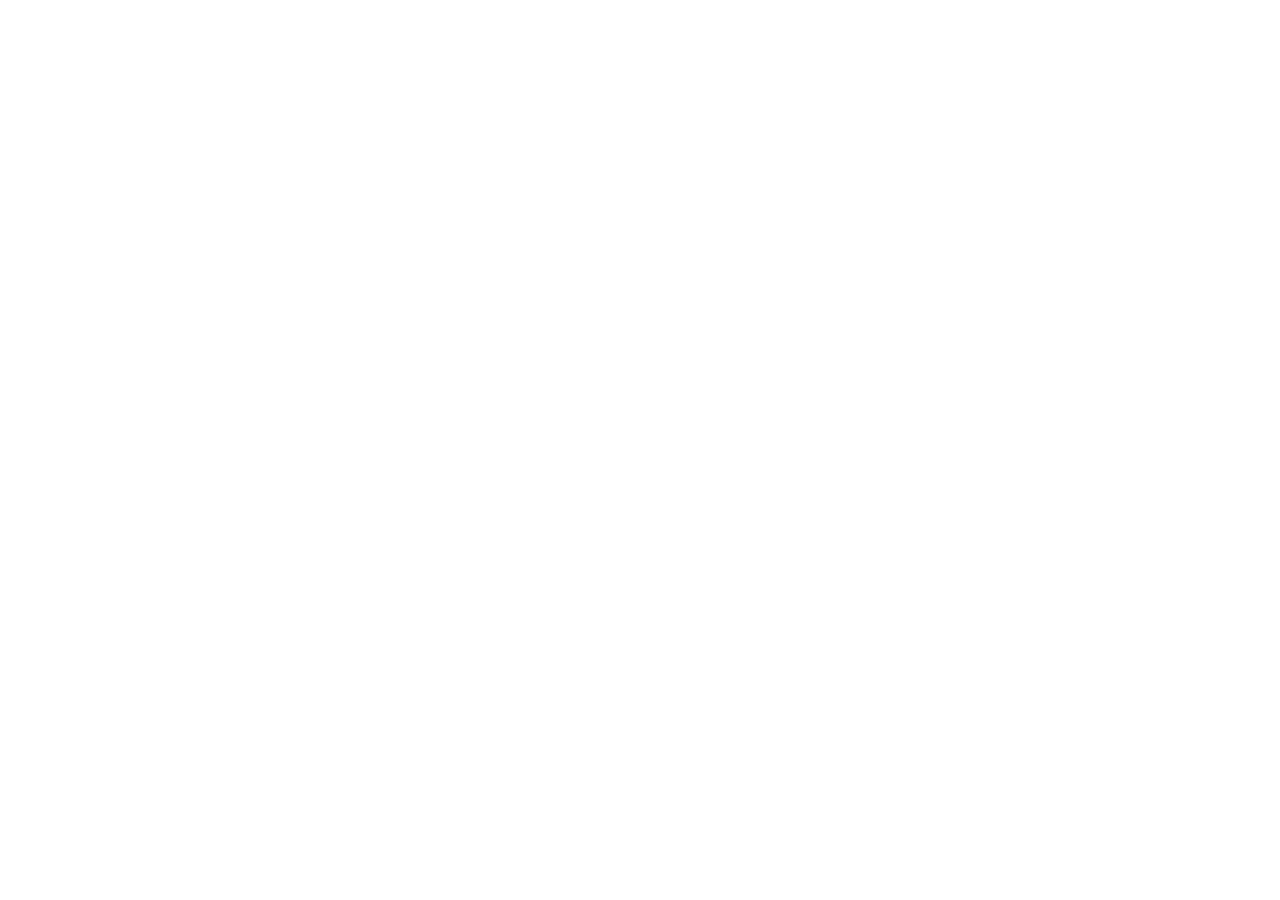
==== index.html @ b5878571 "estrutura inicial dos arquivos" ====
<!DOCTYPE html>
<html lang="pt-BR">
<head>
    <meta charset="UTF-8">
    <meta http-equiv="X-UA-Compatible" content="IE=edge">
    <meta name="viewport" content="width=device-width, initial-scale=1.0">
    <link rel="stylesheet" href="style.css">
    <title>My Portfolio</title>
</head>
<body>
    
</body>
</html>
---- style.css ----
@import url('https://fonts.googleapis.com/css2? family = Baloo + Da + 2: wght @ 400; 500; 600; 700 & family = Josefin + Slab: ital, wght @ 0,300; 0,400; 0,500; 0,600; 0,700; 1.200; 1.300; 1.400; 1.500; 1.600 & family = Mulish: ital, wght @ 0,200; 0,300; 0,400; 0,500; 1.200; 1.300; 1.400; 1.500 & display = swap ');
@import url('https://cdnjs.cloudflare.com/ajax/libs/font-awesome/5.15.3/css/all.min.css')
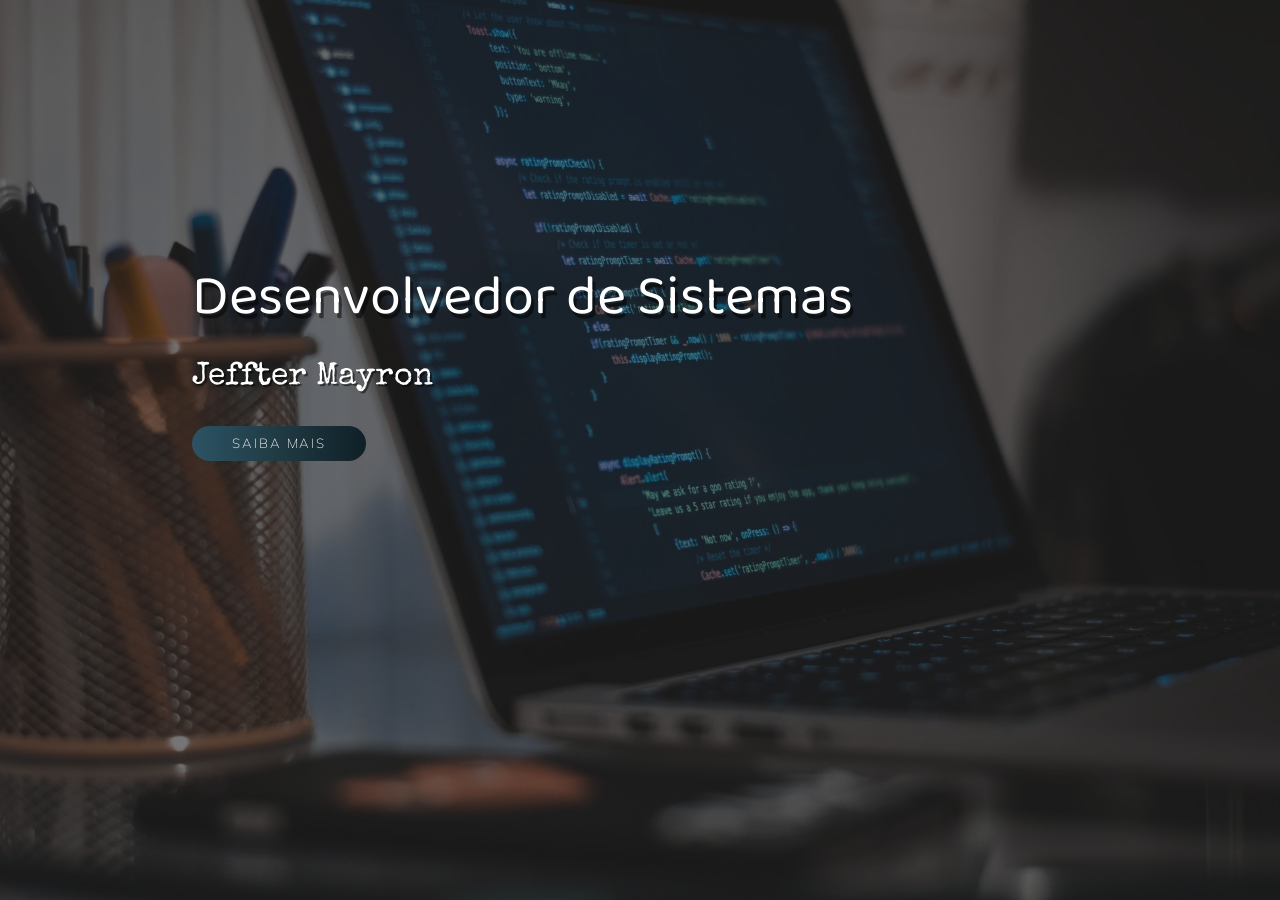
==== commit 1ffaf012: ":package: header" ====
--- a/index.html
+++ b/index.html
@@ -1,13 +1,34 @@
 <!DOCTYPE html>
 <html lang="pt-BR">
+
 <head>
     <meta charset="UTF-8">
     <meta http-equiv="X-UA-Compatible" content="IE=edge">
     <meta name="viewport" content="width=device-width, initial-scale=1.0">
     <link rel="stylesheet" href="style.css">
+    <link rel="apple-touch-icon" sizes="180x180" href="imagens/apple-touch-icon.png">
+    <link rel="icon" type="image/png" sizes="32x32" href="imagens/favicon-32x32.png">
+    <link rel="icon" type="image/png" sizes="16x16" href="imagens/favicon-16x16.png">
+    <link rel="manifest" href="/site.webmanifest">
     <title>My Portfolio</title>
 </head>
+
 <body>
-    
+
+    <div class="container">
+        <header>
+            <div class="img-wrapper">
+                <img src="imagens/bg.jpg" alt="">
+            </div>
+            <div class="banner">
+                <h1>Desenvolvedor de Sistemas</h1>
+                <p>Jeffter Mayron</p>
+                <button>Saiba mais</button>
+
+            </div>
+        </header>
+    </div>
+
 </body>
+
 </html>
--- a/style.css
+++ b/style.css
@@ -1,2 +1,97 @@
-@import url('https://fonts.googleapis.com/css2? family = Baloo + Da + 2: wght @ 400; 500; 600; 700 & family = Josefin + Slab: ital, wght @ 0,300; 0,400; 0,500; 0,600; 0,700; 1.200; 1.300; 1.400; 1.500; 1.600 & family = Mulish: ital, wght @ 0,200; 0,300; 0,400; 0,500; 1.200; 1.300; 1.400; 1.500 & display = swap ');
-@import url('https://cdnjs.cloudflare.com/ajax/libs/font-awesome/5.15.3/css/all.min.css')+@import url('https://fonts.googleapis.com/css2?family=Baloo+Da+2:wght@400;500;600;700;800&family=Mulish:ital,wght@0,200;0,300;0,400;0,500;1,200;1,300;1,400;1,500&family=Roboto+Mono:ital,wght@0,100;0,200;0,300;0,400;0,500;1,100;1,200;1,300;1,400;1,500&family=Josefin+Slab:ital,wght@0,100;0,200;0,300;0,400;0,500;1,100;1,200;1,300;1,400;1,500&family=Special+Elite&display=swap');
+@import url('https://cdnjs.cloudflare.com/ajax/libs/font-awesome/5.15.3/css/all.min.css');
+* {
+    margin: 0;
+    padding: 0;
+}
+
+header {
+    width: 100%;
+    height: 100vh;
+    overflow: hidden;
+    position: relative;
+}
+
+.img-wrapper {
+    width: 100%;
+    height: 100%;
+    overflow: hidden;
+    background-color: rgba(0, 0, 0, 0.9);
+}
+
+.img-wrapper img {
+    width: 100%;
+    height: 100%;
+    object-fit: cover;
+    opacity: 0.4;
+    animation: zoom 15s;
+}
+
+@keyframes zoom {
+    0% {
+        transform: scale(1.3);
+    }
+    100% {
+        transform: scale(1);
+    }
+}
+
+.banner {
+    position: absolute;
+    top: 30%;
+    left: 15%;
+}
+
+.banner h1 {
+    color: #ffffff;
+    font-size: 3.5rem;
+    font-family: "Baloo Da 2", serif;
+    font-weight: 100;
+    text-shadow: .2rem .3rem .1px rgba(0, 0, 0, .5);
+    line-height: 3.67rem;
+    margin-bottom: 2rem;
+    opacity: 0;
+    animation: moveBanner 1s 0.3s forwards;
+}
+
+.banner p {
+    color: #ffffff;
+    font-size: 2rem;
+    font-family: "Special Elite", serif;
+    font-weight: 200;
+    text-shadow: 0.1rem 0.14rem 0.1px rgb(0, 0, 0, .5);
+    margin-bottom: 2rem;
+    opacity: 0;
+    animation: moveBanner 1s 0.7s forwards;
+}
+
+.banner button {
+    font-family: "Mulish", serif;
+    font-weight: 100;
+    text-transform: uppercase;
+    letter-spacing: 0.12rem;
+    color: #ffffff;
+    background: #0F2027;
+    background: -webkit-linear-gradient(to right, #2C5364, #203A43, #0F2027);
+    background: linear-gradient(to right, #2C5364, #203A43, #0F2027);
+    padding: .6rem 2.5rem;
+    border: 0;
+    border-radius: 2rem;
+    cursor: pointer;
+    opacity: 0;
+    animation: moveBanner 1s 0.9s forwards;
+}
+
+.banner button:hover {
+    opacity: 0.77;
+}
+
+@keyframes moveBanner {
+    0% {
+        transform: translateY(10rem) rotateY(-30deg);
+    }
+    100% {
+        transform: translateY(0rem) rotate(0);
+        opacity: 1;
+    }
+}
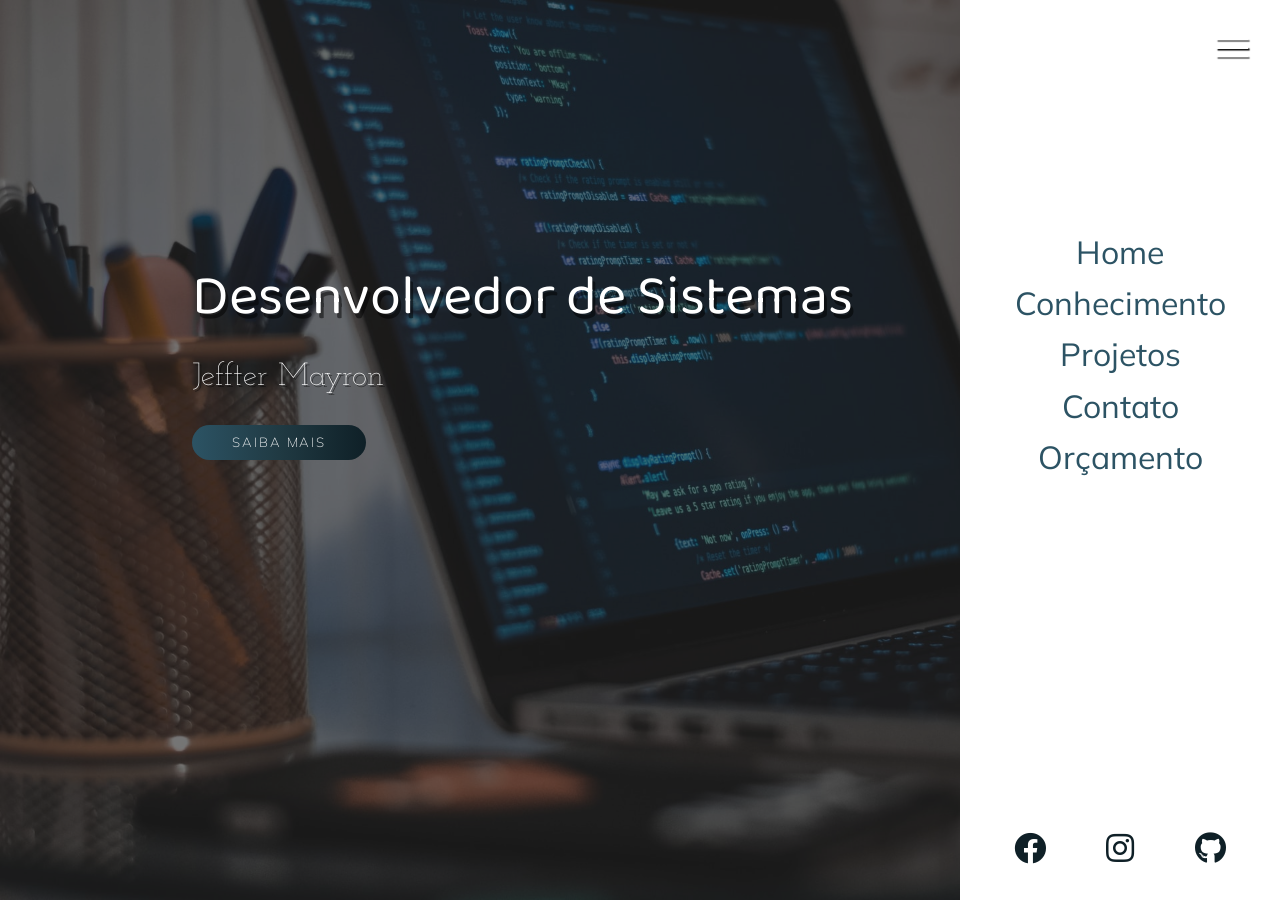
==== commit 20770e26: ":package: menu não finalizado" ====
--- a/index.html
+++ b/index.html
@@ -16,6 +16,13 @@
 <body>
 
     <div class="container">
+
+        <div class="hamburguer">
+            <div class="line" id="line1"></div>
+            <div class="line" id="line2"></div>
+            <div class="line" id="line3"></div>
+        </div>
+
         <header>
             <div class="img-wrapper">
                 <img src="imagens/bg.jpg" alt="">
@@ -27,6 +34,23 @@
 
             </div>
         </header>
+
+        <div class="sidebar">
+            <nav>
+                <ul class="menu">
+                    <li class="menu-item"><a href="#" class="menu-link">Home</a></li>
+                    <li class="menu-item"><a href="#" class="menu-link">Conhecimento</a></li>
+                    <li class="menu-item"><a href="#" class="menu-link">Projetos</a></li>
+                    <li class="menu-item"><a href="#" class="menu-link">Contato</a></li>
+                    <li class="menu-item"><a href="#" class="menu-link">Orçamento</a></li>
+                </ul>
+            </nav>
+            <div class="social-media">
+                <a href=""><i class="fab fa-facebook"></i></a>
+                <a href=""><i class="fab fa-instagram"></i></a>
+                <a href=""><i class="fab fa-github"></i></a>
+            </div>
+        </div>
     </div>
 
 </body>
--- a/style.css
+++ b/style.css
@@ -1,8 +1,37 @@
-@import url('https://fonts.googleapis.com/css2?family=Baloo+Da+2:wght@400;500;600;700;800&family=Mulish:ital,wght@0,200;0,300;0,400;0,500;1,200;1,300;1,400;1,500&family=Roboto+Mono:ital,wght@0,100;0,200;0,300;0,400;0,500;1,100;1,200;1,300;1,400;1,500&family=Josefin+Slab:ital,wght@0,100;0,200;0,300;0,400;0,500;1,100;1,200;1,300;1,400;1,500&family=Special+Elite&display=swap');
+@import url('https://fonts.googleapis.com/css2?family=Baloo+Da+2:wght@400;500;600;700;800&family=Josefin+Slab:ital,wght@0,100;0,200;0,300;0,400;0,500;0,600;1,100;1,200;1,300;1,400;1,500;1,600&family=Mulish:ital,wght@0,200;0,300;0,400;0,500;0,600;1,200;1,300;1,400;1,500;1,600&display=swap');
 @import url('https://cdnjs.cloudflare.com/ajax/libs/font-awesome/5.15.3/css/all.min.css');
 * {
     margin: 0;
     padding: 0;
+    list-style: none;
+    text-decoration: none;
+}
+
+:hoot {
+    --fontprimary: "Baloo Da 2", serif;
+    --fontsecundary: "Josefin Slab", serif;
+    --fontaction: "Mulish", serif;
+}
+
+.hamburguer {
+    /*background-color: red;*/
+    width: 2rem;
+    height: 2rem;
+    position: fixed;
+    z-index: 100;
+    right: 2rem;
+    top: 2rem;
+    display: flex;
+    flex-direction: column;
+    justify-content: space-evenly;
+    cursor: pointer;
+}
+
+.line {
+    width: 100%;
+    height: .1rem;
+    background-color: #ffffff;
+    box-shadow: .1rem .1rem 1px #000;
 }
 
 header {
@@ -42,10 +71,21 @@
     left: 15%;
 }
 
+@keyframes moveBanner {
+    0% {
+        transform: translateY(10rem) rotateY(-30deg);
+    }
+    100% {
+        transform: translateY(0rem) rotate(0);
+        opacity: 1;
+    }
+}
+
 .banner h1 {
     color: #ffffff;
     font-size: 3.5rem;
-    font-family: "Baloo Da 2", serif;
+    font-family: "Baloo Da 2", serif/*var(--fontprimary)*/
+    ;
     font-weight: 100;
     text-shadow: .2rem .3rem .1px rgba(0, 0, 0, .5);
     line-height: 3.67rem;
@@ -57,7 +97,8 @@
 .banner p {
     color: #ffffff;
     font-size: 2rem;
-    font-family: "Special Elite", serif;
+    font-family: "Josefin Slab", serif/*var(--fontsecundary)*/
+    ;
     font-weight: 200;
     text-shadow: 0.1rem 0.14rem 0.1px rgb(0, 0, 0, .5);
     margin-bottom: 2rem;
@@ -66,7 +107,8 @@
 }
 
 .banner button {
-    font-family: "Mulish", serif;
+    font-family: "Mulish", serif/*var(--fontaction)*/
+    ;
     font-weight: 100;
     text-transform: uppercase;
     letter-spacing: 0.12rem;
@@ -82,16 +124,60 @@
     animation: moveBanner 1s 0.9s forwards;
 }
 
-.banner button:hover {
-    opacity: 0.77;
+.sidebar {
+    width: 20rem;
+    height: 100vh;
+    background-color: #ffffff;
+    position: fixed;
+    top: 0;
+    right: 0;
 }
 
-@keyframes moveBanner {
-    0% {
-        transform: translateY(10rem) rotateY(-30deg);
-    }
-    100% {
-        transform: translateY(0rem) rotate(0);
-        opacity: 1;
-    }
+.menu {
+    position: absolute;
+    top: 40%;
+    left: 50%;
+    transform: translate(-50%, -50%);
+}
+
+.menu-item {
+    text-align: center;
+    margin-bottom: .7rem;
+}
+
+.menu-link {
+    font-family: "Mulish", serif/*var(--fontaction)*/
+    ;
+    font-size: 2rem;
+    color: #2C5364;
+    transition: color 1s;
+}
+
+.menu-link:hover {
+    color: #0F2027;
+}
+
+.social-media {
+    position: absolute;
+    bottom: 2rem;
+    width: 100%;
+    display: flex;
+    justify-content: space-evenly;
+}
+
+.social-media i {
+    /*background-color: rgba(0, 0, 0, .9);*/
+    color: #0F2027;
+    height: 2.5rem;
+    width: 2.5rem;
+    font-size: 2rem;
+    display: flex;
+    justify-content: center;
+    align-items: center;
+    border-radius: 50%;
+    transition: color 1s;
+}
+
+.social-media i:hover {
+    color: #2C5364;
 }
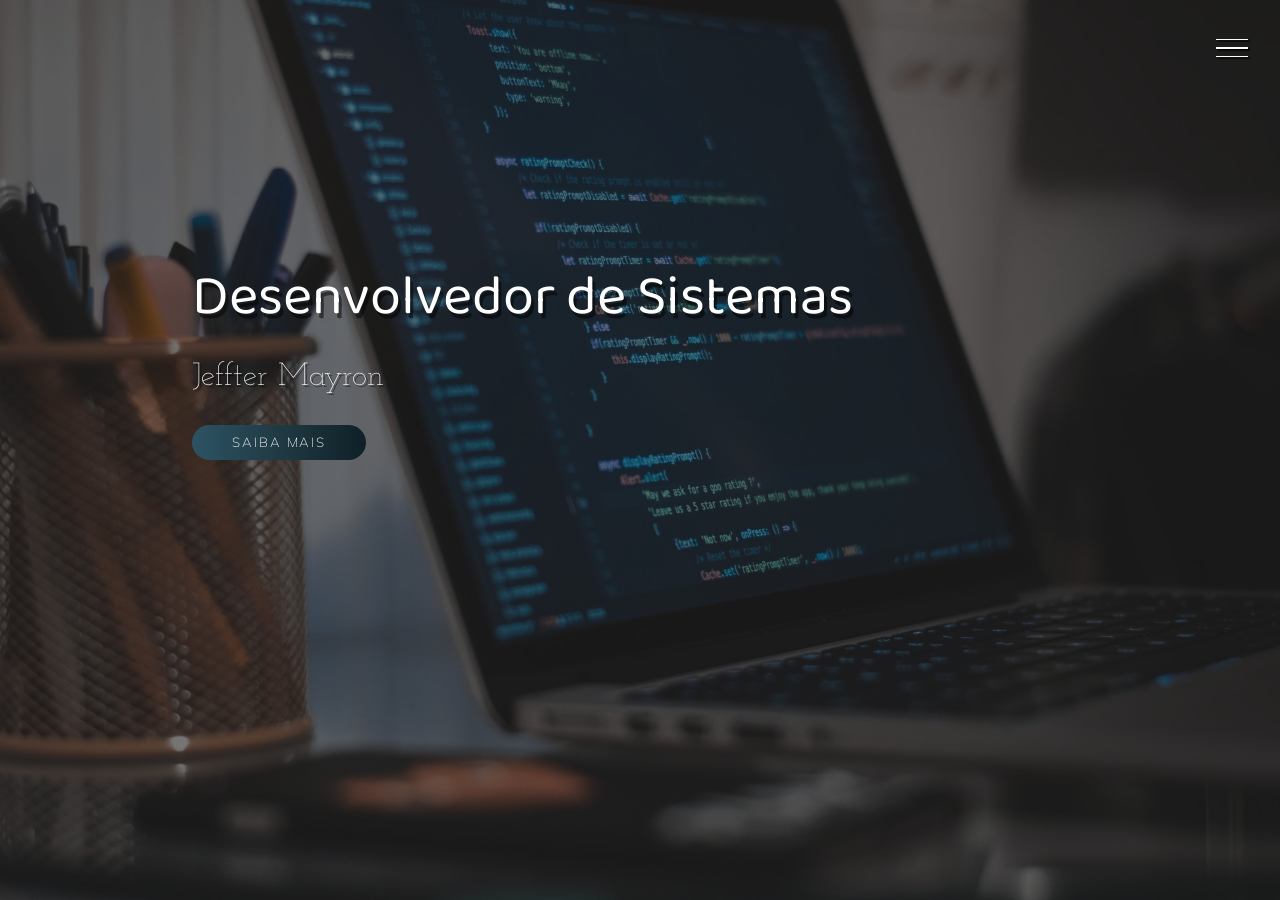
==== commit 0029f729: ":package: menu sidebar" ====
--- a/index.html
+++ b/index.html
@@ -21,6 +21,7 @@
             <div class="line" id="line1"></div>
             <div class="line" id="line2"></div>
             <div class="line" id="line3"></div>
+            <span>fechar</span>
         </div>
 
         <header>
@@ -55,4 +56,6 @@
 
 </body>
 
+<script src="script.js"></script>
+
 </html>
--- a/style.css
+++ b/style.css
@@ -25,6 +25,11 @@
     flex-direction: column;
     justify-content: space-evenly;
     cursor: pointer;
+    transition: all 1s;
+}
+
+.show-menu .hamburguer {
+    right: 16rem;
 }
 
 .line {
@@ -32,6 +37,48 @@
     height: .1rem;
     background-color: #ffffff;
     box-shadow: .1rem .1rem 1px #000;
+    transition: transform 1s;
+}
+
+.show-menu #line1 {
+    transform: rotate(45deg) translate(0.2rem, +.3rem);
+}
+
+.show-menu #line3 {
+    transform: rotate(-45deg) translate(0.2rem, -.5rem);
+}
+
+.show-menu #line2 {
+    opacity: 0;
+    visibility: hidden;
+}
+
+.hamburguer span {
+    position: absolute;
+    left: 3rem;
+    height: 2rem;
+    width: 6rem;
+    display: flex;
+    justify-content: center;
+    align-items: center;
+    background-color: #0F2027;
+    color: #ffffff;
+    font-family: "Mulish", serif;
+    opacity: 0;
+}
+
+.hamburguer span::before {
+    content: "";
+    position: absolute;
+    border-right: -.5rem solid #0F2027;
+    border-top: -.5rem solid transparent;
+    border-left: -.5rem solid transparent;
+    border-bottom: -.5rem solid transparent;
+    left: -1.2rem;
+}
+
+.show-menu .hamburguer:hover span {
+    opacity: 1;
 }
 
 header {
@@ -130,6 +177,11 @@
     background-color: #ffffff;
     position: fixed;
     top: 0;
+    right: -20rem;
+    transition: all 1s;
+}
+
+.show-menu .sidebar {
     right: 0;
 }
 
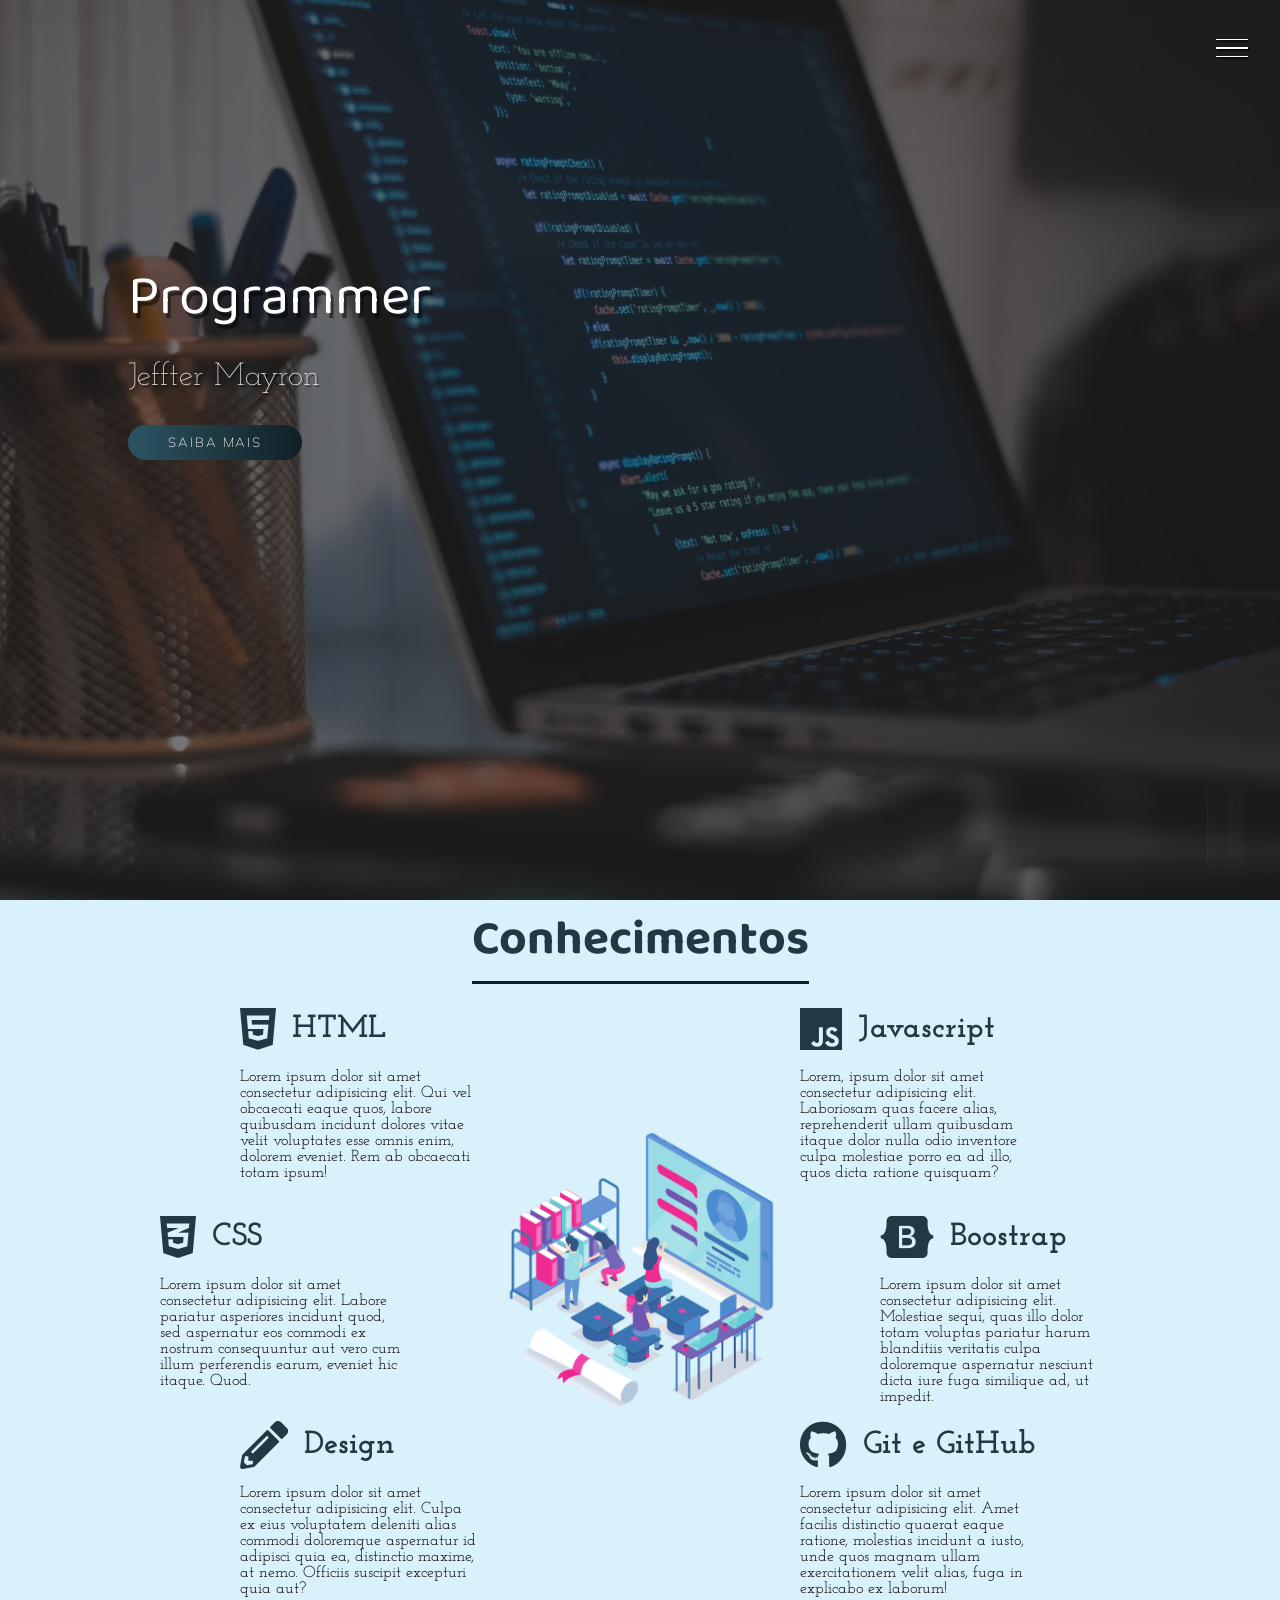
==== commit 67e07d93: ":package: Pag Conhecimentos" ====
--- a/index.html
+++ b/index.html
@@ -15,6 +15,7 @@
 
 <body>
 
+    <!-- Home -->
     <div class="container">
 
         <div class="hamburguer">
@@ -29,14 +30,14 @@
                 <img src="imagens/bg.jpg" alt="">
             </div>
             <div class="banner">
-                <h1>Desenvolvedor de Sistemas</h1>
+                <h1>Programmer</h1>
                 <p>Jeffter Mayron</p>
                 <button>Saiba mais</button>
 
             </div>
         </header>
 
-        <div class="sidebar">
+        <aside class="sidebar">
             <nav>
                 <ul class="menu">
                     <li class="menu-item"><a href="#" class="menu-link">Home</a></li>
@@ -51,7 +52,73 @@
                 <a href=""><i class="fab fa-instagram"></i></a>
                 <a href=""><i class="fab fa-github"></i></a>
             </div>
-        </div>
+        </aside>
+
+        <section class="sessao-conhecimentos" id="conhecimentos">
+            <div class="sessao-header">
+                <h1>Conhecimentos</h1>
+            </div>
+            <div class="conhecimentos">
+                <div class="conhecimento">
+                    <div class="conhecimento-header">
+                        <i class="fab fa-html5"></i>
+                        <h3>HTML</h3>
+                    </div>
+                    <div class="conhecimento-text">
+                        <p>Lorem ipsum dolor sit amet consectetur adipisicing elit. Qui vel obcaecati eaque quos, labore quibusdam incidunt dolores vitae velit voluptates esse omnis enim, dolorem eveniet. Rem ab obcaecati totam ipsum!</p>
+                    </div>
+                </div>
+                <div class="conhecimento">
+                    <div class="conhecimento-header">
+                        <i class="fab fa-css3-alt"></i>
+                        <h3>CSS</h3>
+                    </div>
+                    <div class="conhecimento-text">
+                        <p>Lorem ipsum dolor sit amet consectetur adipisicing elit. Labore pariatur asperiores incidunt quod, sed aspernatur eos commodi ex nostrum consequuntur aut vero cum illum perferendis earum, eveniet hic itaque. Quod.</p>
+                    </div>
+                </div>
+                <div class="conhecimento">
+                    <div class="conhecimento-header">
+                        <i class="fas fa-pencil-alt"></i>
+                        <h3>Design</h3>
+                    </div>
+                    <div class="conhecimento-text">
+                        <p>Lorem ipsum dolor sit amet consectetur adipisicing elit. Culpa ex eius voluptatem deleniti alias commodi doloremque aspernatur id adipisci quia ea, distinctio maxime, at nemo. Officiis suscipit excepturi quia aut?</p>
+                    </div>
+                </div>
+                <div class="conhecimento">
+                    <div class="conhecimento-header">
+                        <i class="fab fa-js"></i>
+                        <h3>Javascript</h3>
+                    </div>
+                    <div class="conhecimento-text">
+                        <p>Lorem, ipsum dolor sit amet consectetur adipisicing elit. Laboriosam quas facere alias, reprehenderit ullam quibusdam itaque dolor nulla odio inventore culpa molestiae porro ea ad illo, quos dicta ratione quisquam?
+                        </p>
+                    </div>
+                </div>
+                <div class="conhecimento">
+                    <div class="conhecimento-header">
+                        <i class="fab fa-bootstrap"></i>
+                        <h3>Boostrap</h3>
+                    </div>
+                    <div class="conhecimento-text">
+                        <p>Lorem ipsum dolor sit amet consectetur adipisicing elit. Molestiae sequi, quas illo dolor totam voluptas pariatur harum blanditiis veritatis culpa doloremque aspernatur nesciunt dicta iure fuga similique ad, ut impedit.</p>
+                    </div>
+                </div>
+                <div class="conhecimento">
+                    <div class="conhecimento-header">
+                        <i class="fab fa-github"></i>
+                        <h3>Git e GitHub</h3>
+                    </div>
+                    <div class="conhecimento-text">
+                        <p>Lorem ipsum dolor sit amet consectetur adipisicing elit. Amet facilis distinctio quaerat eaque ratione, molestias incidunt a iusto, unde quos magnam ullam exercitationem velit alias, fuga in explicabo ex laborum!</p>
+                    </div>
+                </div>
+                <div class="conhecimento-img-wrapper">
+                    <img src="imagens/conhecimentos.png" alt="Imagem conhecimento">
+                </div>
+            </div>
+        </section>
     </div>
 
 </body>
--- a/style.css
+++ b/style.css
@@ -70,15 +70,16 @@
 .hamburguer span::before {
     content: "";
     position: absolute;
-    border-right: -.5rem solid #0F2027;
-    border-top: -.5rem solid transparent;
-    border-left: -.5rem solid transparent;
-    border-bottom: -.5rem solid transparent;
-    left: -1.2rem;
+    border-right: 0.5rem solid #0F2027;
+    border-top: 0.5rem solid transparent;
+    border-left: 0.5rem solid transparent;
+    border-bottom: 0.5rem solid transparent;
+    left: -1rem;
 }
 
 .show-menu .hamburguer:hover span {
     opacity: 1;
+    border-radius: .3rem;
 }
 
 header {
@@ -115,7 +116,7 @@
 .banner {
     position: absolute;
     top: 30%;
-    left: 15%;
+    left: 10%;
 }
 
 @keyframes moveBanner {
@@ -232,4 +233,107 @@
 
 .social-media i:hover {
     color: #2C5364;
+}
+
+.conhecimentos {
+    display: grid;
+    grid-template-columns: repeat(16, 1fr);
+    grid-template-rows: repeat(6, 6rem);
+    row-gap: .5rem;
+}
+
+.conhecimento:nth-child(1) {
+    grid-column: 4 / 7;
+    grid-row: 1 / 3;
+}
+
+.conhecimento:nth-child(2) {
+    grid-column: 3 / 6;
+    grid-row: 3 / 5;
+}
+
+.conhecimento:nth-child(3) {
+    grid-column: 4 / 7;
+    grid-row: 5 / -1;
+}
+
+.conhecimento:nth-child(4) {
+    grid-column: 11 / 14;
+    grid-row: 1 / 3;
+}
+
+.conhecimento:nth-child(5) {
+    grid-column: 12 / 15;
+    grid-row: 3 / 5;
+}
+
+.conhecimento:nth-child(6) {
+    grid-column: 11 / 14;
+    grid-row: 5 / -1;
+}
+
+.sessao-conhecimentos {
+    background-color: #d8f1fb;
+}
+
+.sessao-header {
+    display: flex;
+    align-items: center;
+    justify-content: center;
+}
+
+.sessao-header h1 {
+    font-family: "Baloo Da 2", serif/*var(--fontprimary)*/
+    ;
+    font-size: 3rem;
+    color: #203A43;
+    border-bottom: solid 3px #0F2027;
+    margin-bottom: 1.3rem;
+}
+
+.sessao-header :hover {
+    color: #2C5364;
+}
+
+.conhecimento-header {
+    display: flex;
+    align-items: center;
+    color: #203A43;
+}
+
+.conhecimento-header i {
+    font-size: 3rem;
+}
+
+.conhecimento-header :hover {
+    color: #2C5364;
+}
+
+.conhecimento-header h3 {
+    font-family: "Josefin Slab", serif/*var(--fontsecundary)*/
+    ;
+    font-size: 2rem;
+    padding-left: 1rem;
+}
+
+.conhecimento-text {
+    font-family: "Josefin Slab", serif/*var(--fontsecundary)*/
+    ;
+    margin-top: 1rem;
+}
+
+.conhecimento-img-wrapper {
+    grid-column: 7 / 11;
+    grid-row: 2 / 6;
+    width: 80%;
+    height: 80%;
+}
+
+.conhecimento-img-wrapper img {
+    object-fit: cover;
+    height: 100%;
+}
+
+.conhecimento-img-wrapper :hover {
+    opacity: 0.8;
 }
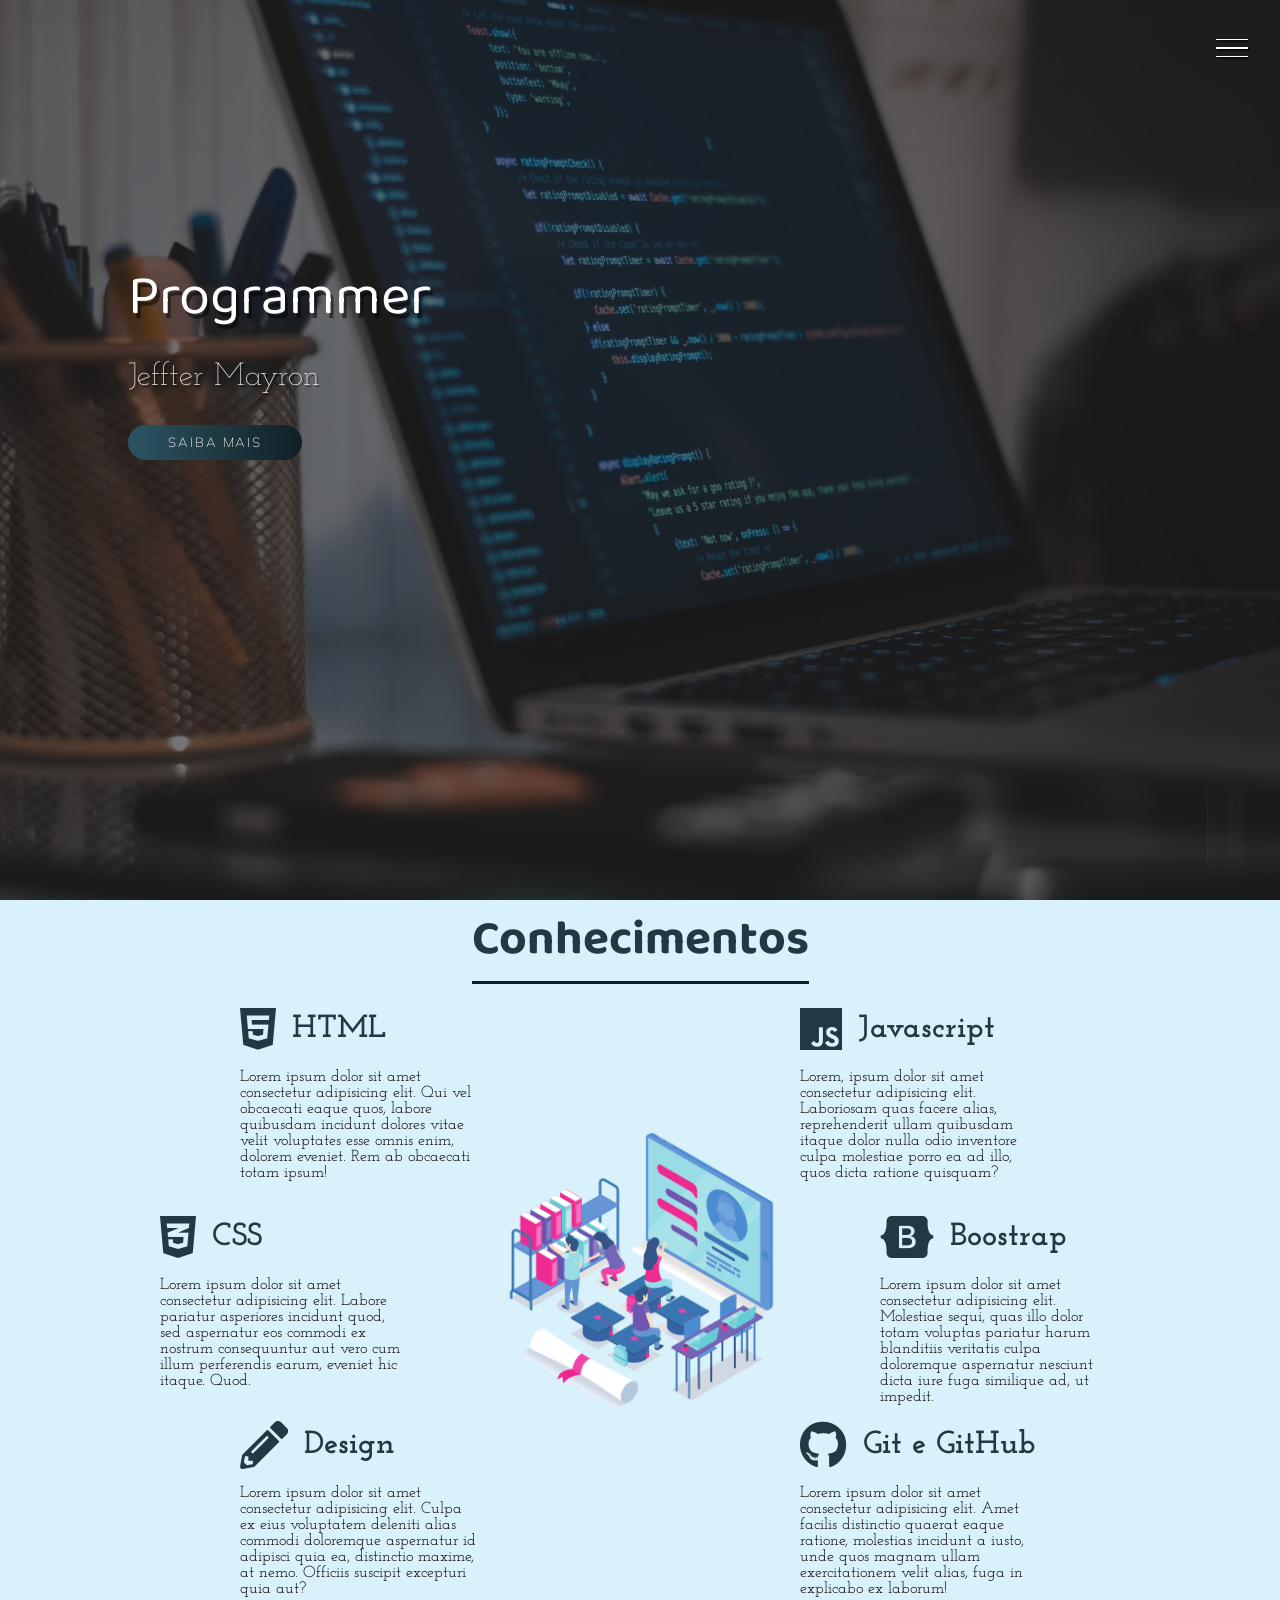
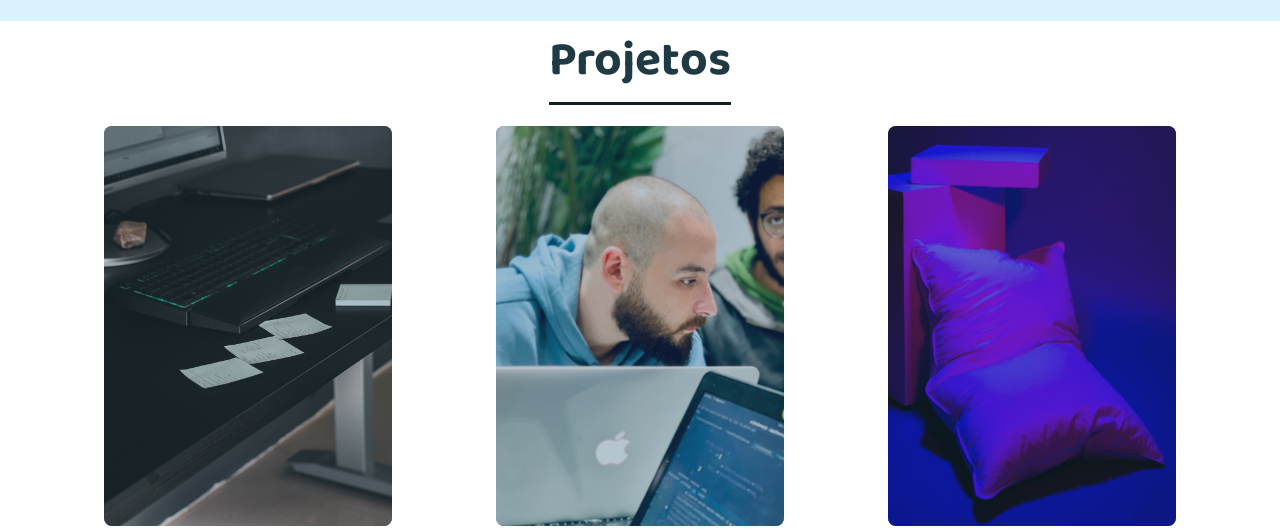
==== commit 4303fdbc: ":package: Projetos" ====
--- a/index.html
+++ b/index.html
@@ -119,7 +119,51 @@
                 </div>
             </div>
         </section>
-    </div>
+
+        </section>
+
+        <div class="sessao-projetos" id="projetos">
+            <div class="sessao-header">
+                <h1>Projetos</h1>
+            </div>
+            <div class="projetos">
+                <div class="card">
+                    <div class="card-img-wrapper">
+                        <img src="imagens/proj1.jpg" alt="imagem do projeto ToDo" />
+                    </div>
+                    <div class="card-info">
+                        <h2>Monitoria ETE</h2>
+                        <h3>HTML, CSS, php</h3>
+                        <p>Lorem ipsum dolor sit amet consectetur adipisicing elit. Cupiditate ducimus vero maxime amet magnam doloribus eos consequatur expedita architecto hic?</p>
+                        <button class="btn">Saiba Mais</button>
+                    </div>
+                </div>
+                <div class="card">
+                    <div class="card-img-wrapper">
+                        <img src="imagens/proj2.jpg" alt="imagem do projeto Maratona" />
+                    </div>
+                    <div class="card-info">
+                        <h2>My Portfolio</h2>
+                        <h3>HTML, CSS, js</h3>
+                        <p>Lorem ipsum dolor sit amet consectetur adipisicing elit. Dolores, vero aliquam? Pariatur libero voluptas ipsam ullam consectetur ab facilis cumque.</p>
+                        <button class="btn">Saiba Mais</button>
+                    </div>
+                </div>
+                <div class="card">
+                    <div class="card-img-wrapper">
+                        <img src="imagens/proj3.jpg" alt="imagem do projeto Casa Bela" />
+                    </div>
+                    <div class="card-info">
+                        <h2>Em construção</h2>
+                        <h3>----</h3>
+                        <p>Lorem, ipsum dolor sit amet consectetur adipisicing elit. Est pariatur soluta doloremque tempore nisi placeat, eveniet voluptate recusandae. Eius, sapiente?</p>
+                        <button class="btn">Saiba Mais</button>
+                    </div>
+                </div>
+            </div>
+
+            </section>
+        </div>
 
 </body>
 
--- a/style.css
+++ b/style.css
@@ -55,6 +55,7 @@
 
 .hamburguer span {
     position: absolute;
+    visibility: hidden;
     left: 3rem;
     height: 2rem;
     width: 6rem;
@@ -70,6 +71,7 @@
 .hamburguer span::before {
     content: "";
     position: absolute;
+    visibility: visible;
     border-right: 0.5rem solid #0F2027;
     border-top: 0.5rem solid transparent;
     border-left: 0.5rem solid transparent;
@@ -80,6 +82,7 @@
 .show-menu .hamburguer:hover span {
     opacity: 1;
     border-radius: .3rem;
+    visibility: visible;
 }
 
 header {
@@ -336,4 +339,91 @@
 
 .conhecimento-img-wrapper :hover {
     opacity: 0.8;
+}
+
+.projetos {
+    display: flex;
+    justify-content: space-evenly;
+}
+
+.card {
+    width: 18rem;
+    height: 25rem;
+    position: relative;
+}
+
+.card-img-wrapper {
+    width: 100%;
+    height: 100%;
+    border-radius: .5rem;
+    background-color: #294f5f;
+}
+
+.card-img-wrapper img {
+    object-fit: cover;
+    width: 100%;
+    height: 100%;
+    border-radius: .5rem;
+    opacity: .7;
+    transition: opacity .3s;
+}
+
+.card:hover .card-img-wrapper img {
+    opacity: .4;
+}
+
+.card-info {
+    position: absolute;
+    bottom: 0;
+    padding: 2rem;
+    text-shadow: .3rem .2rem .3rem rgba(0, 0, 0, 0.5);
+    opacity: 0;
+    visibility: hidden;
+    transition: all .3s;
+}
+
+.card-info h2 {
+    font-family: "Baloo Da 2", serif/*var(--fontprimary)*/
+    ;
+    font-size: 2rem;
+    font-weight: 500;
+    color: #eee;
+}
+
+.card-info h3 {
+    font-family: "Mulish", serif/*var(--fontaction)*/
+    ;
+    font-weight: bolder;
+    color: #cf161b;
+    margin-bottom: 1.5rem;
+}
+
+.card-info p {
+    font-family: "Josefin Slab", serif/*var(--fontsecundary)*/
+    ;
+    color: #eee;
+    width: 80%;
+    font-weight: 400;
+    margin-bottom: 2rem;
+}
+
+.card-info button {
+    width: 8rem;
+    height: 2rem;
+    background: #0F2027;
+    background: -webkit-linear-gradient(to right, #2C5364, #203A43, #0F2027);
+    background: linear-gradient(to right, #2C5364, #203A43, #0F2027);
+    font-family: "Mulish", serif/*var(--fontaction)*/
+    ;
+    font-size: .8rem;
+    color: #eee;
+    border-radius: 2rem;
+    border: none;
+    box-shadow: 0 .1rem .8rem rgba(0, 0, 0, .5);
+}
+
+.card:hover .card-info {
+    bottom: 2rem;
+    opacity: 1;
+    visibility: visible;
 }
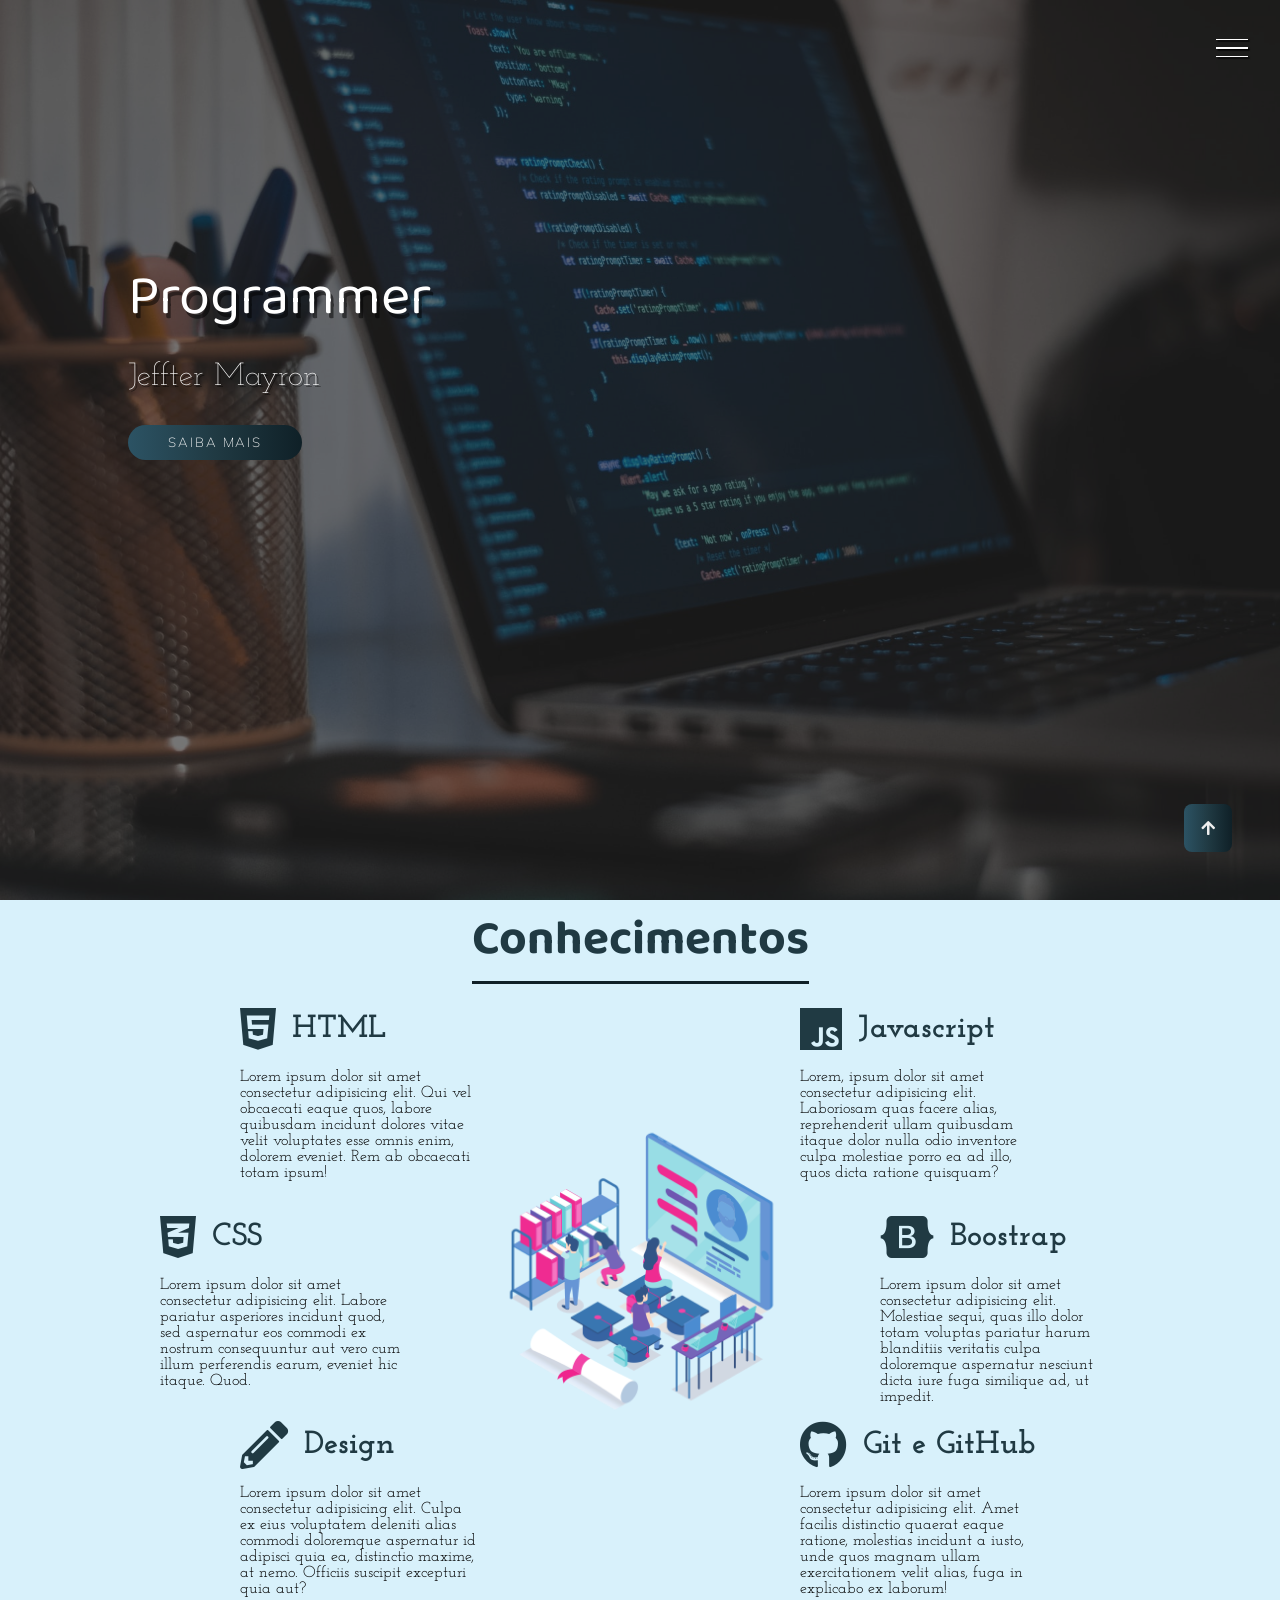
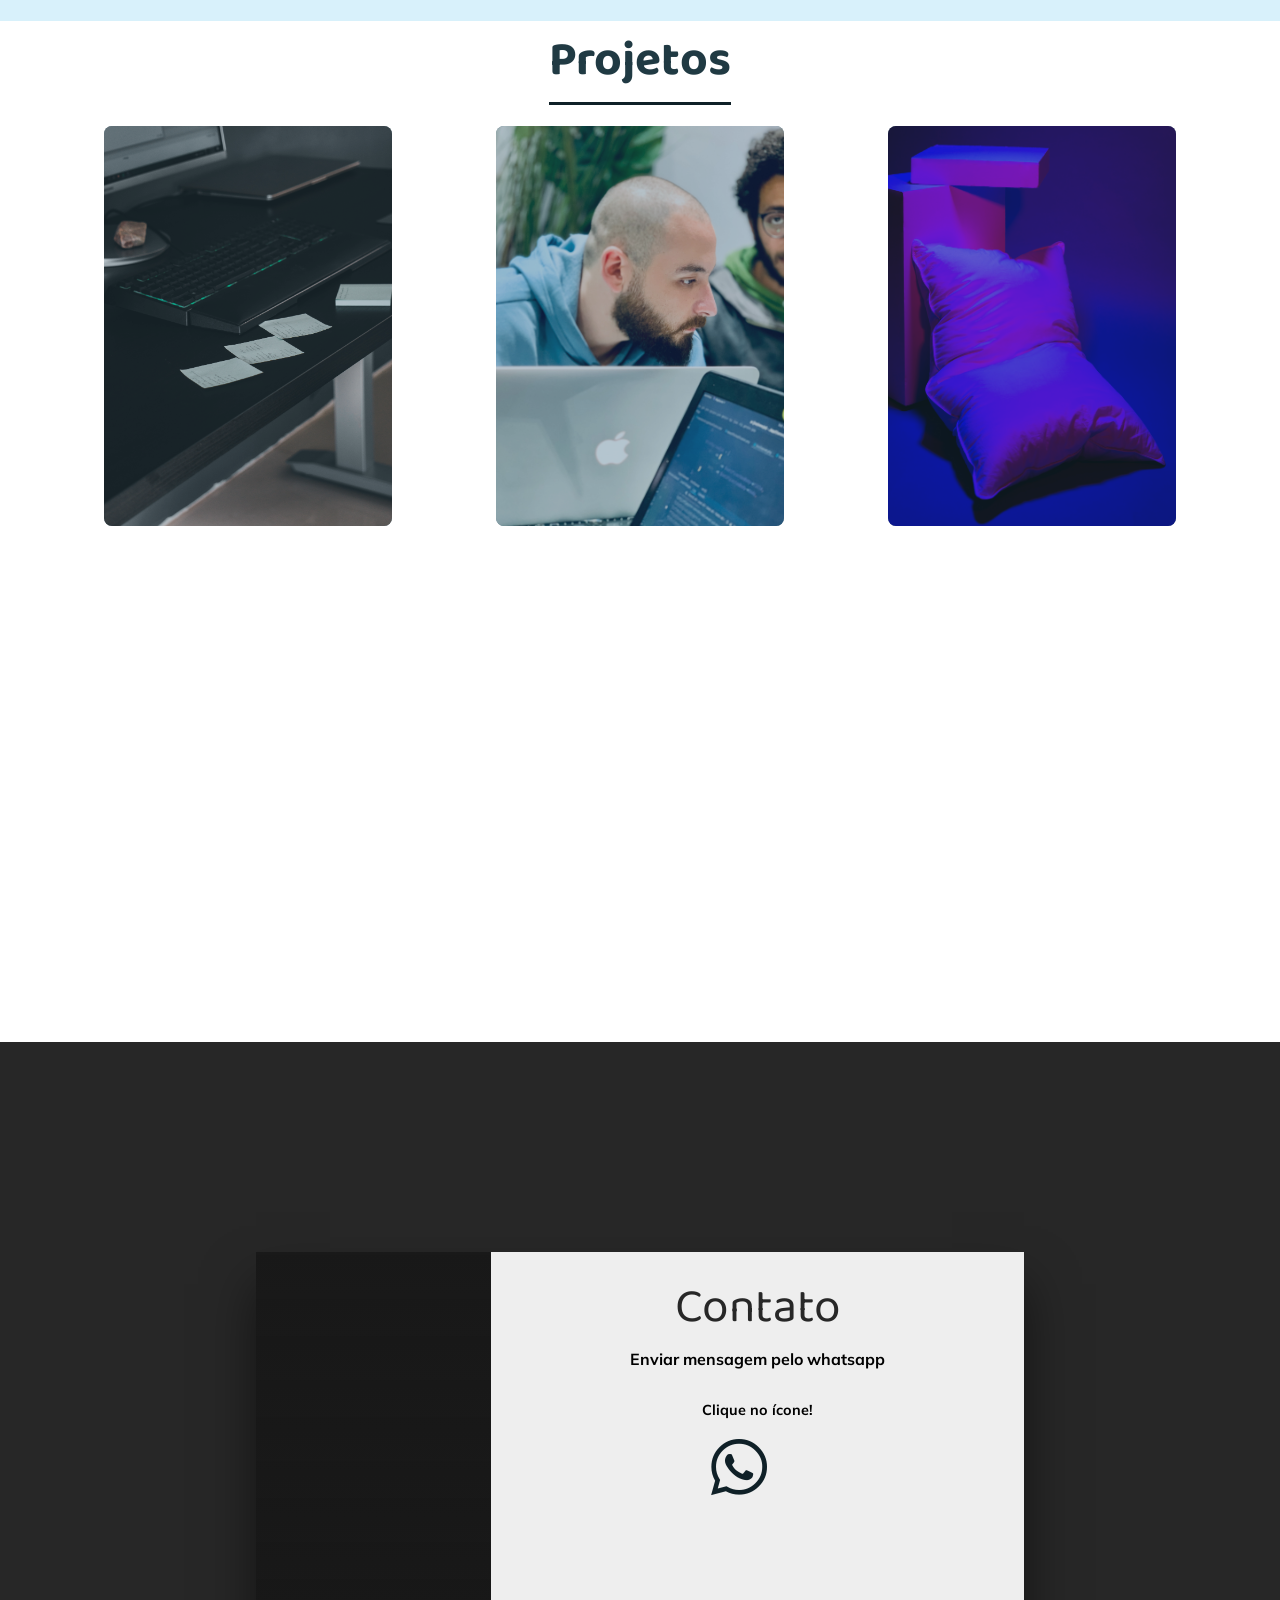
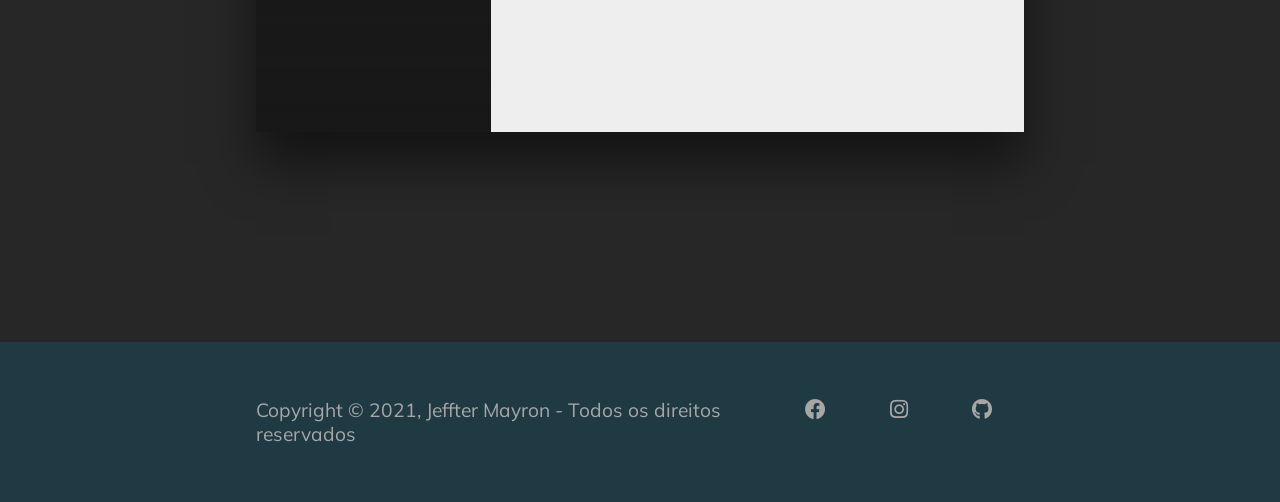
==== commit cd7ff97e: ":package: contato" ====
--- a/index.html
+++ b/index.html
@@ -25,7 +25,7 @@
             <span>fechar</span>
         </div>
 
-        <header>
+        <header id="home">
             <div class="img-wrapper">
                 <img src="imagens/bg.jpg" alt="">
             </div>
@@ -40,17 +40,17 @@
         <aside class="sidebar">
             <nav>
                 <ul class="menu">
-                    <li class="menu-item"><a href="#" class="menu-link">Home</a></li>
-                    <li class="menu-item"><a href="#" class="menu-link">Conhecimento</a></li>
-                    <li class="menu-item"><a href="#" class="menu-link">Projetos</a></li>
-                    <li class="menu-item"><a href="#" class="menu-link">Contato</a></li>
-                    <li class="menu-item"><a href="#" class="menu-link">Orçamento</a></li>
+                    <li class="menu-item"><a href="#home" class="menu-link">Home</a></li>
+                    <li class="menu-item"><a href="#conhecimentos" class="menu-link">Conhecimento</a></li>
+                    <li class="menu-item"><a href="#projetos" class="menu-link">Projetos</a></li>
+                    <li class="menu-item"><a href="#contato" class="menu-link">Contato</a></li>
+                    <!--<li class="menu-item"><a href="#" class="menu-link">Orçamento</a></li>-->
                 </ul>
             </nav>
             <div class="social-media">
-                <a href=""><i class="fab fa-facebook"></i></a>
-                <a href=""><i class="fab fa-instagram"></i></a>
-                <a href=""><i class="fab fa-github"></i></a>
+                <a href="https://www.facebook.com/jeffter.mayron.4"><i class="fab fa-facebook"></i></a>
+                <a href="https://www.instagram.com/m_jeffz/"><i class="fab fa-instagram"></i></a>
+                <a href="https://github.com/jefftermayron"><i class="fab fa-github"></i></a>
             </div>
         </aside>
 
@@ -163,8 +163,59 @@
             </div>
 
             </section>
+            <section class="sessao-contato" id="contato">
+                <div class="contato-wrapper">
+                    <div class="contato-left"></div>
+                    <div class="contato-right">
+                        <h1>Contato</h1>
+                        <!--<form action="">
+                            <div class="input-group">
+                                <input type="text" class="field" id="nome">
+                                <label for="nome" class="field label">Nome</label>
+                            </div>
+                            <div class="input-group">
+                                <input type="text" class="field" id="email">
+                                <label for="email" class="field label">E-mail</label>
+                            </div>
+                            <div class="input-group">
+                                <textarea class="field" id="mensagem"></textarea>
+                                <label for="mensagem" class="field label">Mensagem</label>
+                            </div>
+                            <h4>Enviar mensagem pelo whatsapp</h4>
+                            <button type="submit">Enviar</button>
+                        </form>-->
+                        <h4>Enviar mensagem pelo whatsapp</h4>
+                        <h5>Clique no ícone!</h5>
+                        <div class="icone-whats">
+                            <a href="https://api.whatsapp.com/send?phone=5587988674441&text=Ol%C3%A1%2C%20meu%20nome%20%C3%A9%3A%20"><i class="fab fa-whatsapp"></i></a>
+                        </div>
+                        <!--<button type="submit">Enviar</button>-->
+                    </div>
+                </div>
+            </section>
+
+            <footer>
+                <div class="footer-content">
+                    <p>
+                        Copyright &copy; 2021, Jeffter Mayron - Todos os direitos reservados
+                    </p>
+                    <div class="social-list">
+                        <ul class="li">
+                            <li><a href="https://www.facebook.com/jeffter.mayron.4"><i class="fab fa-facebook"></i></a></li>
+                            <li><a href="https://www.instagram.com/m_jeffz/"><i class="fab fa-instagram"></i></a></li>
+                            <li><a href="https://github.com/jefftermayron"><i class="fab fa-github"></i></a></li>
+                        </ul>
+
+                    </div>
+                </div>
+            </footer>
+            <a href="#home" id="link-topo">
+                <i class="fas fa-arrow-up"></i>
+            </a>
         </div>
 
+
+
 </body>
 
 <script src="script.js"></script>
--- a/style.css
+++ b/style.css
@@ -11,6 +11,10 @@
     --fontprimary: "Baloo Da 2", serif;
     --fontsecundary: "Josefin Slab", serif;
     --fontaction: "Mulish", serif;
+}
+
+html {
+    scroll-behavior: smooth;
 }
 
 .hamburguer {
@@ -26,6 +30,7 @@
     justify-content: space-evenly;
     cursor: pointer;
     transition: all 1s;
+    z-index: 200;
 }
 
 .show-menu .hamburguer {
@@ -183,6 +188,7 @@
     top: 0;
     right: -20rem;
     transition: all 1s;
+    z-index: 150;
 }
 
 .show-menu .sidebar {
@@ -294,10 +300,6 @@
     margin-bottom: 1.3rem;
 }
 
-.sessao-header :hover {
-    color: #2C5364;
-}
-
 .conhecimento-header {
     display: flex;
     align-items: center;
@@ -342,8 +344,11 @@
 }
 
 .projetos {
+    width: 100%;
+    height: 100vh;
     display: flex;
     justify-content: space-evenly;
+    margin-bottom: 1rem;
 }
 
 .card {
@@ -426,4 +431,182 @@
     bottom: 2rem;
     opacity: 1;
     visibility: visible;
+}
+
+.sessao-contato {
+    width: 100%;
+    height: 100vh;
+    background-color: #272727;
+    display: flex;
+    align-items: center;
+    justify-content: center;
+}
+
+.contato-wrapper {
+    width: 60%;
+    height: 30rem;
+    display: flex;
+    box-shadow: 0 2rem 3rem rgba(0, 0, 0, 0.5);
+}
+
+.contato-left {
+    width: 35%;
+    background: linear-gradient(rgba(15, 15, 15, 0.6), rgba(22, 22, 22, 0.9)), url(imagens/contato.jpg);
+    background-size: cover;
+}
+
+.contato-right {
+    width: 65%;
+    background-color: #eee;
+    padding: 1rem 3rem 3rem 3rem;
+}
+
+.sessao-contato h1 {
+    width: 100%;
+    text-align: center;
+    font-family: "Baloo Da 2", serif;
+    color: #272727;
+    font-size: 3rem;
+    font-weight: lighter;
+}
+
+
+/*.sessao-contato form {
+    width: 100%;
+    display: flex;
+    flex-direction: column;
+    align-items: center;
+}
+
+.input-group {
+    position: relative;
+}
+
+.field {
+    background: transparent;
+    border: none;
+    width: 20rem;
+    font-size: 1.5rem;
+    font-family: var(--font-secundary);
+    border-bottom: 2px dashed #636363;
+    height: 3rem;
+    outline: none;
+    margin: 1rem 0;
+}
+
+.input-group textarea {
+    padding-top: 1rem;
+    max-width: 25rem;
+    max-height: 3rem;
+}
+
+.field-label {
+    position: absolute;
+    left: 0;
+    top: 2rem;
+    font-size: 1rem;
+    font-family: var(--font-secundary);
+    text-transform: uppercase;
+    transition: all 0.3s;
+}
+
+.field:focus~label {
+    top: 0;
+    font-size: 0.7rem;
+}
+
+.field:focus {
+    border-bottom: 1px solid;
+}
+
+.btn-submit {
+    font-size: 1.2rem;
+    text-transform: uppercase;
+    width: 80%;
+    height: 2.5rem;
+    margin-top: 1rem;
+    letter-spacing: 0.2rem;
+    cursor: pointer;
+    text-shadow: 0 0.1rem 0.3rem rgba(0, 0, 0, 0.5);
+    box-shadow: 0 0.1rem 0.3rem rgba(0, 0, 0, 0.3);
+}
+
+.preenchido {
+    pointer-events: none;
+} video 12:30 minuto continuar na atualização*/
+
+.sessao-contato h4 {
+    font-family: "Mulish", serif;
+    font-size: 1rem;
+    text-align: center;
+    margin-bottom: 2rem;
+}
+
+.sessao-contato h5 {
+    font-family: "Mulish", serif;
+    font-size: .9rem;
+    text-align: center;
+    margin-bottom: 1rem;
+}
+
+.contato-right i {
+    color: #0F2027;
+    height: 2.5rem;
+    width: 25rem;
+    font-size: 4rem;
+    display: flex;
+    justify-content: space-evenly;
+    transition: color 1s;
+}
+
+.icone-whats:hover i {
+    color: #2C5364;
+}
+
+footer {
+    width: 100%;
+    height: 10rem;
+    background-color: #203A43;
+    display: flex;
+    justify-content: center;
+    align-items: center;
+}
+
+.footer-content {
+    width: 60%;
+    display: flex;
+    justify-content: space-between;
+}
+
+.footer-content p {
+    font-family: "Mulish", serif;
+    color: #a7a7a7;
+    font-size: 1.2rem;
+}
+
+.social-list a {
+    margin: 0 2rem;
+    color: #a7a7a7;
+    font-size: 1.3rem;
+}
+
+.social-list ul {
+    display: flex;
+}
+
+#link-topo {
+    position: fixed;
+    right: 3rem;
+    bottom: 3rem;
+    width: 3rem;
+    height: 3rem;
+    color: #eee;
+    background: #0F2027;
+    background: -webkit-linear-gradient(to right, #2C5364, #203A43, #0F2027);
+    background: linear-gradient(to right, #2C5364, #203A43, #0F2027);
+    display: flex;
+    justify-content: center;
+    align-items: center;
+    border-radius: .5rem;
+    box-shadow: 0 .1rem .6rem #0000000;
 }
